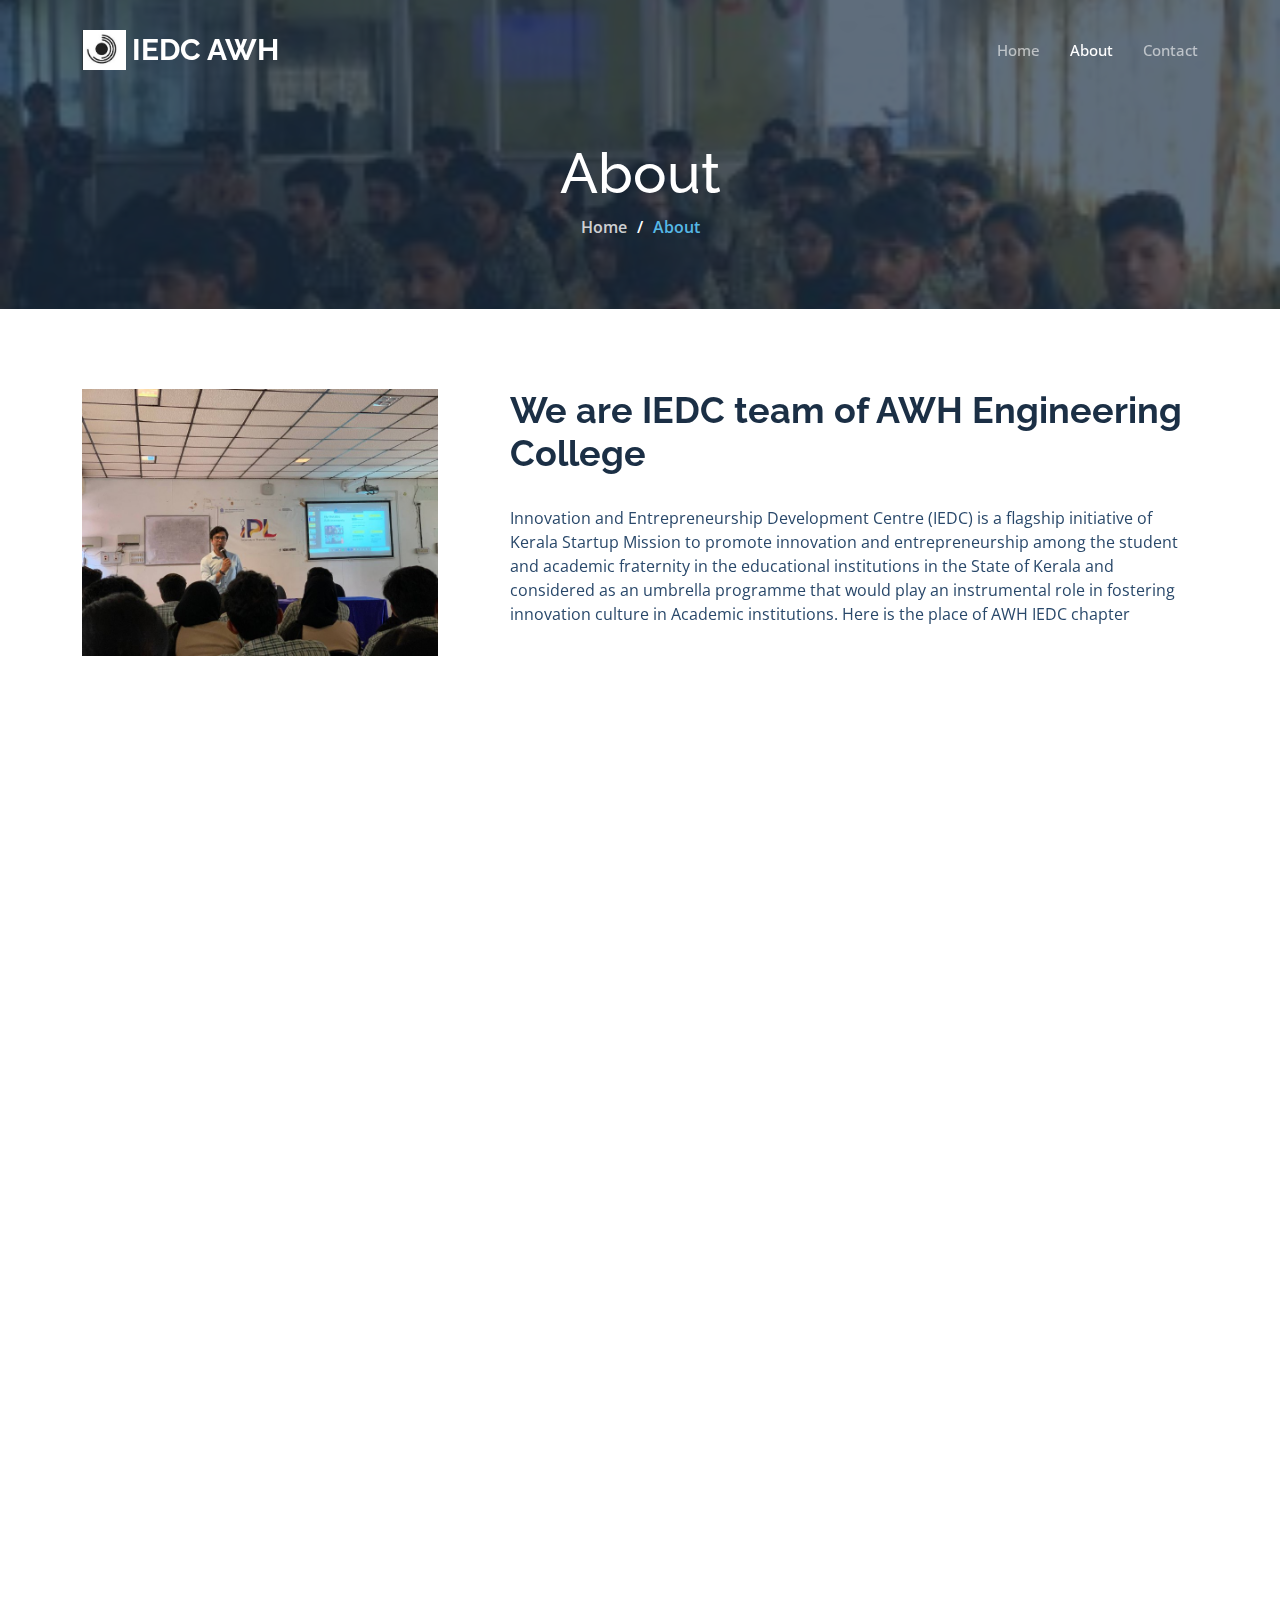
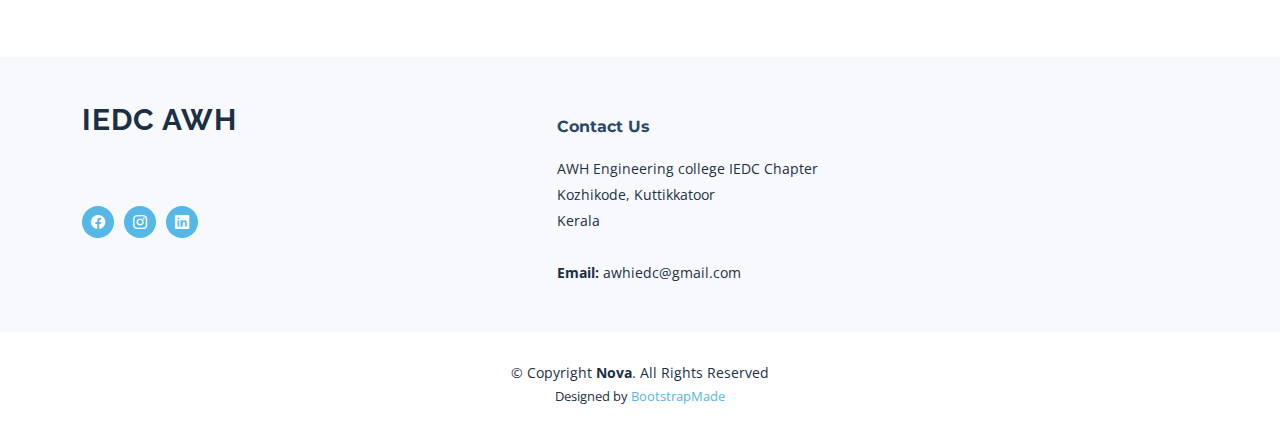
==== about.html @ 94418481 "Initial release" ====
<!DOCTYPE html>
<html lang="en">

<head>
  <meta charset="utf-8">
  <meta content="width=device-width, initial-scale=1.0" name="viewport">

  <title>iedcawh_capter</title>
  <meta content="" name="description">
  <meta content="" name="keywords">

  <!-- Favicons -->
  <link href="assets/img/iedc-awh-favicon.png" rel="icon">
  <link href="assets/img/iedc-awh-favicon.png" rel="apple-touch-icon">

  <!-- Google Fonts -->
  <link rel="preconnect" href="https://fonts.googleapis.com">
  <link rel="preconnect" href="https://fonts.gstatic.com" crossorigin>
  <link href="https://fonts.googleapis.com/css2?family=Open+Sans:ital,wght@0,300;0,400;0,500;0,600;0,700;1,300;1,400;1,600;1,700&family=Montserrat:ital,wght@0,300;0,400;0,500;0,600;0,700;1,300;1,400;1,500;1,600;1,700&family=Raleway:ital,wght@0,300;0,400;0,500;0,600;0,700;1,300;1,400;1,500;1,600;1,700&display=swap" rel="stylesheet">

  <!-- Vendor CSS Files -->
  <link href="assets/vendor/bootstrap/css/bootstrap.min.css" rel="stylesheet">
  <link href="assets/vendor/bootstrap-icons/bootstrap-icons.css" rel="stylesheet">
  <link href="assets/vendor/aos/aos.css" rel="stylesheet">
  <link href="assets/vendor/glightbox/css/glightbox.min.css" rel="stylesheet">
  <link href="assets/vendor/swiper/swiper-bundle.min.css" rel="stylesheet">
  <link href="assets/vendor/remixicon/remixicon.css" rel="stylesheet">

  <!-- Template Main CSS File -->
  <link href="assets/css/main.css" rel="stylesheet">

  <!-- =======================================================
  * Template Name: Nova - v1.2.1
  * Template URL: https://bootstrapmade.com/nova-bootstrap-business-template/
  * Author: BootstrapMade.com
  * License: https://bootstrapmade.com/license/
  ======================================================== -->
</head>

<body class="page-about">

  <!-- ======= Header ======= -->
  <header id="header" class="header d-flex align-items-center fixed-top">
    <div class="container-fluid container-xl d-flex align-items-center justify-content-between">

      <a href="index.html" class="logo d-flex align-items-center">
        <!-- Uncomment the line below if you also wish to use an image logo -->
        <img src="assets/img/iedc-awh-favicon.png" alt=""> 
        <h1 class="d-flex align-items-center">IEDC AWH</h1>
      </a>

      <i class="mobile-nav-toggle mobile-nav-show bi bi-list"></i>
      <i class="mobile-nav-toggle mobile-nav-hide d-none bi bi-x"></i>
      <nav id="navbar" class="navbar">
        <ul>
          <li><a href="index.html">Home</a></li>
          <li><a href="about.html" class="active">About</a></li>
          <li><a href="contact.html">Contact</a></li>
          <!--
          <li><a href="team.html">Team</a></li>
          <li><a href="services.html">Services</a></li>
          <li><a href="portfolio.html">Portfolio</a></li>
          <li><a href="blog.html">Blog</a></li>
          -->
          <!--
          <li class="dropdown"><a href="#"><span>Dropdown</span> <i class="bi bi-chevron-down dropdown-indicator"></i></a>
            <ul>
              <li><a href="#">Dropdown 1</a></li>
              <li class="dropdown"><a href="#"><span>Deep Dropdown</span> <i class="bi bi-chevron-down dropdown-indicator"></i></a>
                <ul>
                  <li><a href="#">Deep Dropdown 1</a></li>
                  <li><a href="#">Deep Dropdown 2</a></li>
                  <li><a href="#">Deep Dropdown 3</a></li>
                  <li><a href="#">Deep Dropdown 4</a></li>
                  <li><a href="#">Deep Dropdown 5</a></li>
                </ul>
              </li>
              <li><a href="#">Dropdown 2</a></li>
              <li><a href="#">Dropdown 3</a></li>
              <li><a href="#">Dropdown 4</a></li>
            </ul>
          </li>
        </ul>
        -->
      </nav>
      <!-- .navbar -->

    </div>
  </header><!-- End Header -->

  <main id="main">

    <!-- ======= Breadcrumbs ======= -->
    <div class="breadcrumbs d-flex align-items-center" style="background-image: url('assets/img/about_background.JPG');">
      <div class="container position-relative d-flex flex-column align-items-center">

        <h2>About</h2>
        <ol>
          <li><a href="index.html">Home</a></li>
          <li>About</li>
        </ol>

      </div>
    </div><!-- End Breadcrumbs -->

    <!-- ======= About Section ======= -->
    <section id="about" class="about">
      <div class="container" data-aos="fade-up">

        <div class="row gy-4" data-aos="fade-up">
          <div class="col-lg-4">
            <img src="assets/img/about_main.jpeg" class="img-fluid" alt="">
          </div>
          <div class="col-lg-8">
            <div class="content ps-lg-5">
              <h3>We are IEDC team of AWH Engineering College</h3>
              <p>
                Innovation and Entrepreneurship Development Centre (IEDC) is a 
                flagship initiative of Kerala Startup Mission to promote innovation 
                and entrepreneurship among the student and academic fraternity in 
                the educational institutions in the State of Kerala and considered as an
                 umbrella programme that would play an instrumental role in
                fostering innovation culture in Academic institutions.
                Here is the place of AWH IEDC chapter
              </p>
              <!--
              <ul>
                <li><i class="bi bi-check-circle-fill"></i> Ullamco laboris nisi ut aliquip ex ea commodo consequat.</li>
                <li><i class="bi bi-check-circle-fill"></i> Duis aute irure dolor in reprehenderit in voluptate velit.</li>
                <li><i class="bi bi-check-circle-fill"></i> Ullamco laboris nisi ut aliquip ex ea commodo consequat.</li>
              </ul>
              -->
            </div>
          </div>
        </div>

      </div>
    </section><!-- End About Section -->

    <!-- 
    ======= Why Choose Us Section =======
    <section id="why-us" class="why-us">
      <div class="container" data-aos="fade-up">

        <div class="section-header">
          <h2>Why Choose Us</h2>

        </div>

        <div class="row g-0" data-aos="fade-up" data-aos-delay="200">

          <div class="col-xl-5 img-bg" style="background-image: url('assets/img/why-us-bg.jpg')"></div>
          <div class="col-xl-7 slides  position-relative">

            <div class="slides-1 swiper">
              <div class="swiper-wrapper">

                <div class="swiper-slide">
                  <div class="item">
                    <h3 class="mb-3">Let's grow your business together</h3>
                    <h4 class="mb-3">Optio reiciendis accusantium iusto architecto at quia minima maiores quidem, dolorum.</h4>
                    <p>Lorem ipsum dolor sit amet consectetur adipisicing elit. Repellendus, ipsam perferendis asperiores explicabo vel tempore velit totam, natus nesciunt accusantium dicta quod quibusdam ipsum maiores nobis non, eum. Ullam reiciendis dignissimos laborum aut, magni voluptatem velit doloribus quas sapiente optio.</p>
                  </div>
                </div>
                End slide item

                <div class="swiper-slide">
                  <div class="item">
                    <h3 class="mb-3">Unde perspiciatis ut repellat dolorem</h3>
                    <h4 class="mb-3">Amet cumque nam sed voluptas doloribus iusto. Dolorem eos aliquam quis.</h4>
                    <p>Dolorem quia fuga consectetur voluptatem. Earum consequatur nulla maxime necessitatibus cum accusamus. Voluptatem dolorem ut numquam dolorum delectus autem veritatis facilis. Et ea ut repellat ea. Facere est dolores fugiat dolor.</p>
                  </div>
                </div>
                End slide item

                <div class="swiper-slide">
                  <div class="item">
                    <h3 class="mb-3">Aliquid non alias minus</h3>
                    <h4 class="mb-3">Necessitatibus voluptatibus explicabo dolores a vitae voluptatum.</h4>
                    <p>Neque voluptates aut. Soluta aut perspiciatis porro deserunt. Voluptate ut itaque velit. Aut consectetur voluptatem aspernatur sequi sit laborum. Voluptas enim dolorum fugiat aut.</p>
                  </div>
                </div>
                End slide item

                <div class="swiper-slide">
                  <div class="item">
                    <h3 class="mb-3">Necessitatibus suscipit non voluptatem quibusdam</h3>
                    <h4 class="mb-3">Tempora quos est ut quia adipisci ut voluptas. Deleniti laborum soluta nihil est. Eum similique neque autem ut.</h4>
                    <p>Ut rerum et autem vel. Et rerum molestiae aut sit vel incidunt sit at voluptatem. Saepe dolorem et sed voluptate impedit. Ad et qui sint at qui animi animi rerum.</p>
                  </div>
                </div><
                End slide item

              </div>
              <div class="swiper-pagination"></div>
            </div>
            <div class="swiper-button-prev"></div>
            <div class="swiper-button-next"></div>
          </div>

        </div>

      </div>
    </section>
    End Why Choose Us Section
    -->

    <!-- ======= Call To Action Section ======= 
    <section id="call-to-action" class="call-to-action">
      <div class="container" data-aos="fade-up">
        <div class="row justify-content-center">
          <div class="col-lg-6 text-center">
            <h3>Ut fugiat aliquam aut non</h3>
            <p>Duis aute irure dolor in reprehenderit in voluptate velit esse cillum dolore eu fugiat nulla pariatur. Excepteur sint occaecat cupidatat non proident.</p>
            <a class="cta-btn" href="#">Call To Action</a>
          </div>
        </div>

      </div>
    </section>
    End Call To Action Section -->

    <!-- ======= Team Section ======= -->
    <section id="team" class="team">
      <div class="container" data-aos="fade-up">

        <div class="section-header">
          <h2>Our Team</h2>

        </div>

        <div class="row gy-4">

          <div class="col-lg-3 col-md-6" data-aos="fade-up" data-aos-delay="100">
            <div class="team-member">
              <div class="member-img">
                <img src="assets/img/team/CEO.jpg" class="img-fluid" alt="">
                <div class="social">
                  <a href=""><i class="bi bi-twitter"></i></a>
                  <a href=""><i class="bi bi-facebook"></i></a>
                  <a target="_blank" href="https://instagram.com/_abhijith_babu_?igshid=YmMyMTA2M2Y="><i class="bi bi-instagram"></i></a>
                  <a target="_blank" href="https://www.linkedin.com/in/abhijith-babu-p-670a2b201"><i class="bi bi-linkedin"></i></a>
                </div>
              </div>
              <div class="member-info">
                <h4>Abhijith Babu</h4>
                <span>CEO</span>
              </div>
            </div>
          </div><!-- End Team Member -->

          <div class="col-lg-3 col-md-6" data-aos="fade-up" data-aos-delay="200">
            <div class="team-member">
              <div class="member-img">
                <img height="10%" src="assets/img/team/CTO.jpg" class="img-fluid" alt="">
                <div class="social">
                  <a target="_blank" href="https://twitter.com/Gautham90904358"><i class="bi bi-twitter"></i></a>
                  <a target="_blank" href="https://www.facebook.com/gauthamkrishna1312"><i class="bi bi-facebook"></i></a>
                  <a target="_blank" href="https://www.instagram.com/c_tech_guy"><i class="bi bi-instagram"></i></a>
                  <a target="_blank" href="https://www.linkedin.com/in/gautham-krishna-p-2bb4781b3/"><i class="bi bi-linkedin"></i></a>
                </div>
              </div>
              <div class="member-info">
                <h4>Gautham Krishna P</h4>
                <span>CTO</span>
              </div>
            </div>
          </div><!-- End Team Member -->

          <div class="col-lg-3 col-md-6" data-aos="fade-up" data-aos-delay="300">
            <div class="team-member">
              <div class="member-img">
                <img src="assets/img/team/Avatar.jpeg" class="img-fluid" alt="">
                <div class="social">
                  <a href=""><i class="bi bi-twitter"></i></a>
                  <a href=""><i class="bi bi-facebook"></i></a>
                  <a href=""><i class="bi bi-instagram"></i></a>
                  <a href=""><i class="bi bi-linkedin"></i></a>
                </div>
              </div>
              <div class="member-info">
                <h4>Musafir Khan</h4>
                <span>CMO</span>
              </div>
            </div>
          </div><!-- End Team Member -->

          <div class="col-lg-3 col-md-6" data-aos="fade-up" data-aos-delay="400">
            <div class="team-member">
              <div class="member-img">
                <img src="assets/img/team/CCO.jpg" class="img-fluid" alt="">
                <div class="social">
                  <a target="_blank" href="https://twitter.com/Shaheem_pv"><i class="bi bi-twitter"></i></a>
                  <a target="_blank" href="https://www.facebook.com/shaheem.pv"><i class="bi bi-facebook"></i></a>
                  <a target="_blank" href="https://instagram.com/shaheem_pv"><i class="bi bi-instagram"></i></a>
                  <a target="_blank" href="https://www.linkedin.com/in/hamzashaheempv"><i class="bi bi-linkedin"></i></a>
                </div>
              </div>
              <div class="member-info">
                <h4>Hamza Shaheem PV</h4>
                <span>CCO</span>
              </div>
            </div>
          </div><!-- End Team Member -->

          <div class="col-lg-3 col-md-6" data-aos="fade-up" data-aos-delay="400">
            <div class="team-member">
              <div class="member-img">
                <img src="assets/img/team/Avatar.jpeg" class="img-fluid" alt="">
                <div class="social">
                  <a href=""><i class="bi bi-twitter"></i></a>
                  <a href=""><i class="bi bi-facebook"></i></a>
                  <a href=""><i class="bi bi-instagram"></i></a>
                  <a href=""><i class="bi bi-linkedin"></i></a>
                </div>
              </div>
              <div class="member-info">
                <h4>Ananthu</h4>
                <span>COO</span>
              </div>
            </div>
          </div><!-- End Team Member -->

          <div class="col-lg-3 col-md-6" data-aos="fade-up" data-aos-delay="400">
            <div class="team-member">
              <div class="member-img">
                <img src="assets/img/team/Avatar.jpeg" class="img-fluid" alt="">
                <div class="social">
                  <a href=""><i class="bi bi-twitter"></i></a>
                  <a href=""><i class="bi bi-facebook"></i></a>
                  <a href=""><i class="bi bi-instagram"></i></a>
                  <a href=""><i class="bi bi-linkedin"></i></a>
                </div>
              </div>
              <div class="member-info">
                <h4>Albert</h4>
                <span>CFO</span>
              </div>
            </div>
          </div><!-- End Team Member -->

        </div>

      </div>
    </section><!-- End Team Section -->

  </main><!-- End #main -->

  <!-- ======= Footer ======= -->
  <footer id="footer" class="footer">

    <div class="footer-content">
      <div class="container">
        <div class="row gy-4">
          <div class="col-lg-5 col-md-12 footer-info">
            <a href="index.html" class="logo d-flex align-items-center">
              <span>IEDC AWH</span>
            </a>
            <p><br><br></p>
            <div class="social-links d-flex  mt-3">
              <a target="_blank" href="https://www.facebook.com/profile.php?id=100087492787053" class="facebook"><i class="bi bi-facebook"></i></a>
              <a target="_blank" href="https://www.instagram.com/iedc_awh/" class="instagram"><i class="bi bi-instagram"></i></a>
              <a target="_blank" href="https://www.linkedin.com/in/iedcawh/" class="linkedin"><i class="bi bi-linkedin"></i></a>
            </div>
          </div>

          <!--
          <div class="col-lg-2 col-6 footer-links">
            <h4>Useful Links</h4>
            <ul>
              <li><i class="bi bi-dash"></i> <a href="#">Home</a></li>
              <li><i class="bi bi-dash"></i> <a href="#">About us</a></li>
              <li><i class="bi bi-dash"></i> <a href="#">Services</a></li>
              <li><i class="bi bi-dash"></i> <a href="#">Terms of service</a></li>
              <li><i class="bi bi-dash"></i> <a href="#">Privacy policy</a></li>
            </ul>
          </div>

          <div class="col-lg-2 col-6 footer-links">
            <h4>Our Services</h4>
            <ul>
              <li><i class="bi bi-dash"></i> <a href="#">Web Design</a></li>
              <li><i class="bi bi-dash"></i> <a href="#">Web Development</a></li>
              <li><i class="bi bi-dash"></i> <a href="#">Product Management</a></li>
              <li><i class="bi bi-dash"></i> <a href="#">Marketing</a></li>
              <li><i class="bi bi-dash"></i> <a href="#">Graphic Design</a></li>
            </ul>
          </div>
          -->

          <div class="col-lg-3 col-md-12 footer-contact text-center text-md-start">
            <h4>Contact Us</h4>
            <p>
              AWH Engineering college IEDC Chapter<br>
              Kozhikode, Kuttikkatoor<br>
              Kerala <br><br>
              <strong>Email:</strong> awhiedc@gmail.com<br>
            </p>

          </div>
          

        </div>
      </div>
    </div>

    <div class="footer-legal">
      <div class="container">
        <div class="copyright">
          &copy; Copyright <strong><span>Nova</span></strong>. All Rights Reserved
        </div>
        <div class="credits">
          <!-- All the links in the footer should remain intact. -->
          <!-- You can delete the links only if you purchased the pro version. -->
          <!-- Licensing information: https://bootstrapmade.com/license/ -->
          <!-- Purchase the pro version with working PHP/AJAX contact form: https://bootstrapmade.com/nova-bootstrap-business-template/ -->
          Designed by <a href="https://bootstrapmade.com/">BootstrapMade</a>
        </div>
      </div>
    </div>
  </footer>
  <!-- End Footer -->

  <a href="#" class="scroll-top d-flex align-items-center justify-content-center"><i class="bi bi-arrow-up-short"></i></a>

  <div id="preloader"></div>

  <!-- Vendor JS Files -->
  <script src="assets/vendor/bootstrap/js/bootstrap.bundle.min.js"></script>
  <script src="assets/vendor/aos/aos.js"></script>
  <script src="assets/vendor/glightbox/js/glightbox.min.js"></script>
  <script src="assets/vendor/swiper/swiper-bundle.min.js"></script>
  <script src="assets/vendor/isotope-layout/isotope.pkgd.min.js"></script>
  <script src="assets/vendor/php-email-form/validate.js"></script>

  <!-- Template Main JS File -->
  <script src="assets/js/main.js"></script>

</body>

</html>
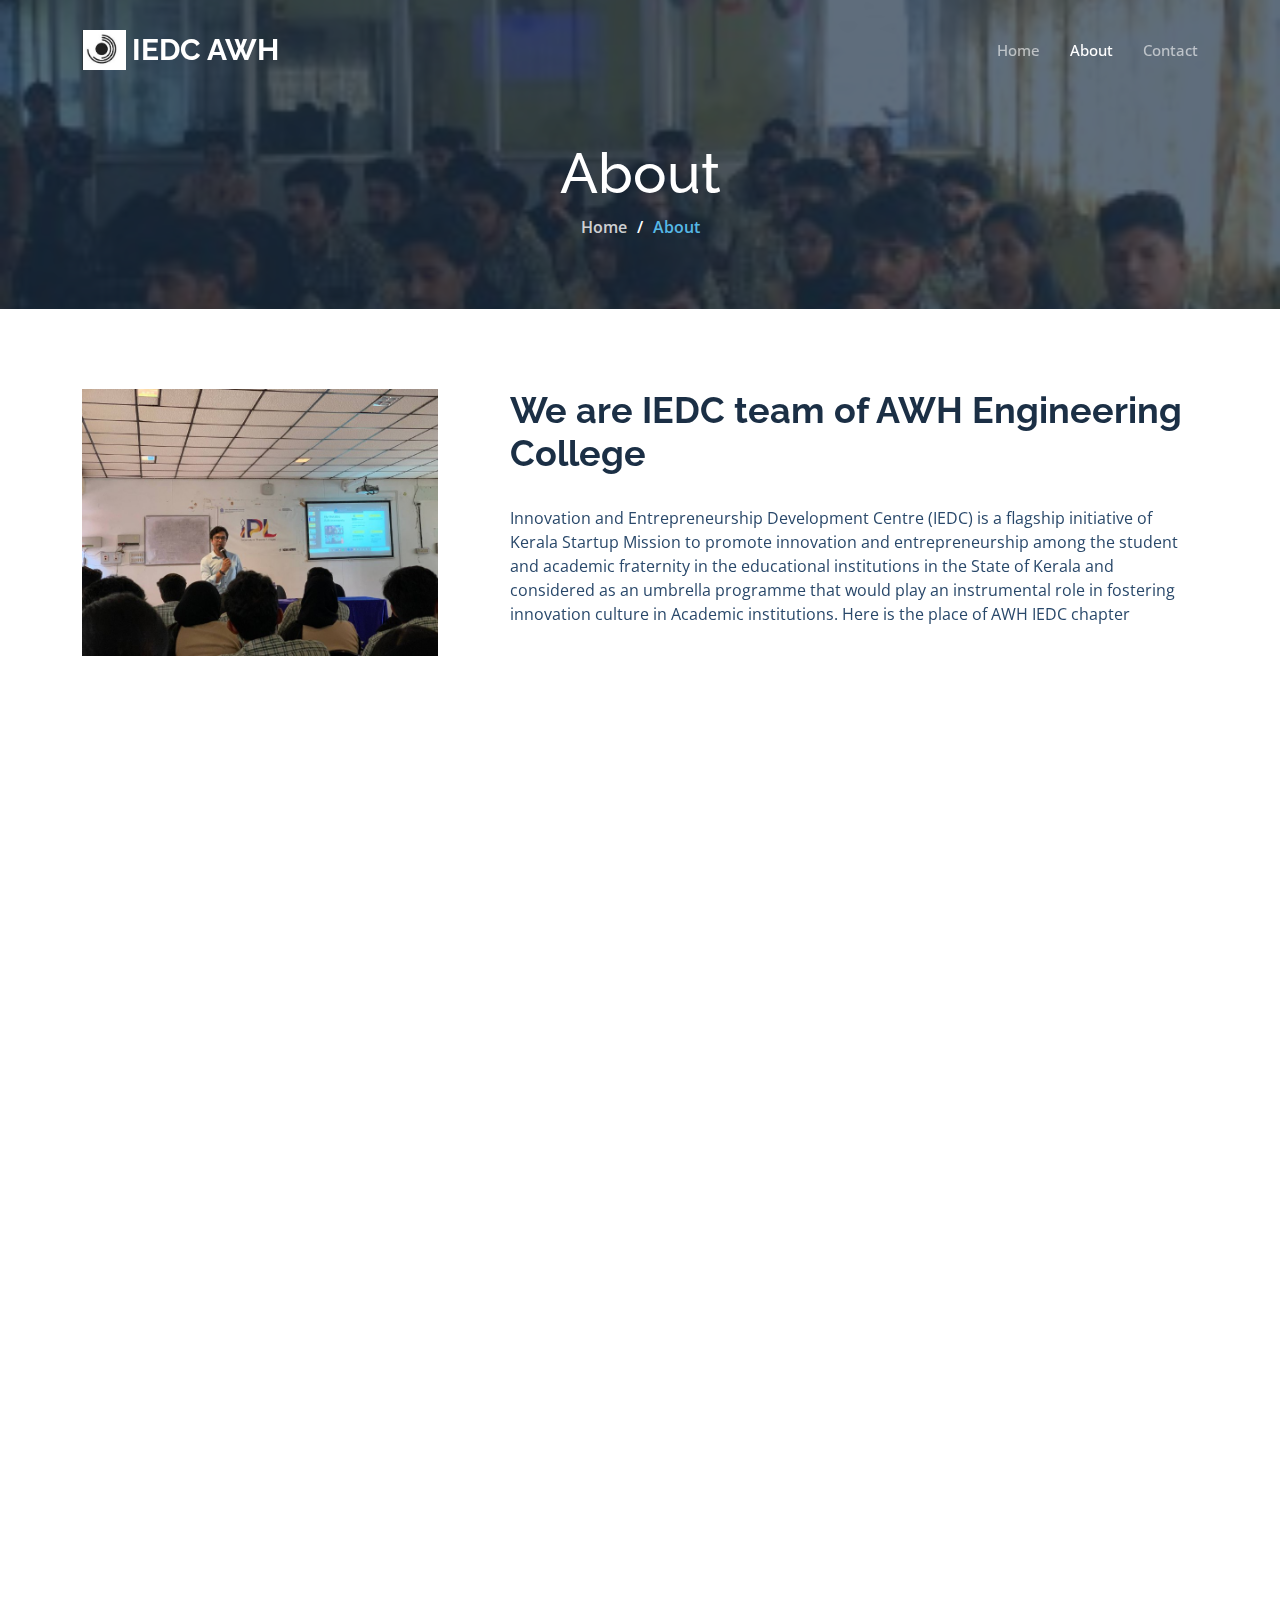
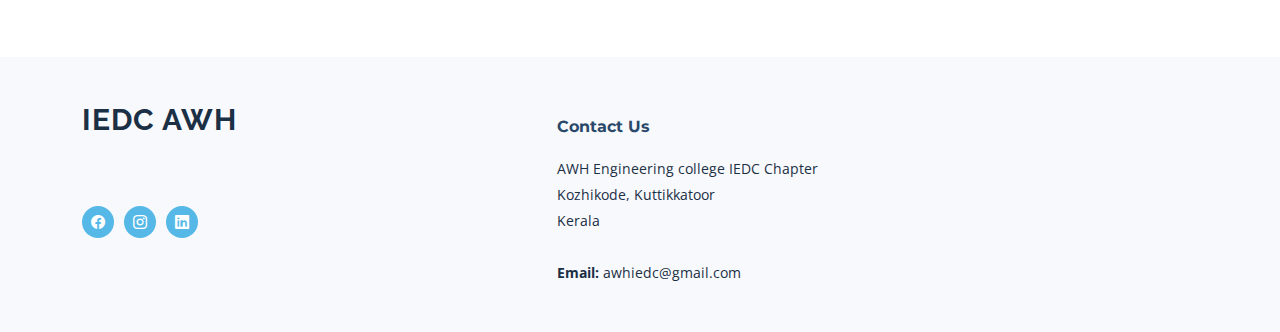
==== commit 5201288a: "Footer credit removed" ====
--- a/about.html
+++ b/about.html
@@ -404,20 +404,23 @@
       </div>
     </div>
 
-    <div class="footer-legal">
-      <div class="container">
-        <div class="copyright">
-          &copy; Copyright <strong><span>Nova</span></strong>. All Rights Reserved
-        </div>
-        <div class="credits">
-          <!-- All the links in the footer should remain intact. -->
-          <!-- You can delete the links only if you purchased the pro version. -->
-          <!-- Licensing information: https://bootstrapmade.com/license/ -->
-          <!-- Purchase the pro version with working PHP/AJAX contact form: https://bootstrapmade.com/nova-bootstrap-business-template/ -->
-          Designed by <a href="https://bootstrapmade.com/">BootstrapMade</a>
-        </div>
+  </div>
+  <!--
+  <div class="footer-legal">
+    <div class="container">
+      <div class="copyright">
+        &copy; Copyright <strong><span>Nova</span></strong>. All Rights Reserved
+      </div>
+      <div class="credits">
+        All the links in the footer should remain intact.
+        You can delete the links only if you purchased the pro version. 
+        Licensing information: https://bootstrapmade.com/license/ 
+        Purchase the pro version with working PHP/AJAX contact form: https://bootstrapmade.com/nova-bootstrap-business-template/
+        Designed by <a href="https://bootstrapmade.com/">BootstrapMade</a>
       </div>
     </div>
+  </div>
+  -->
   </footer>
   <!-- End Footer -->
 
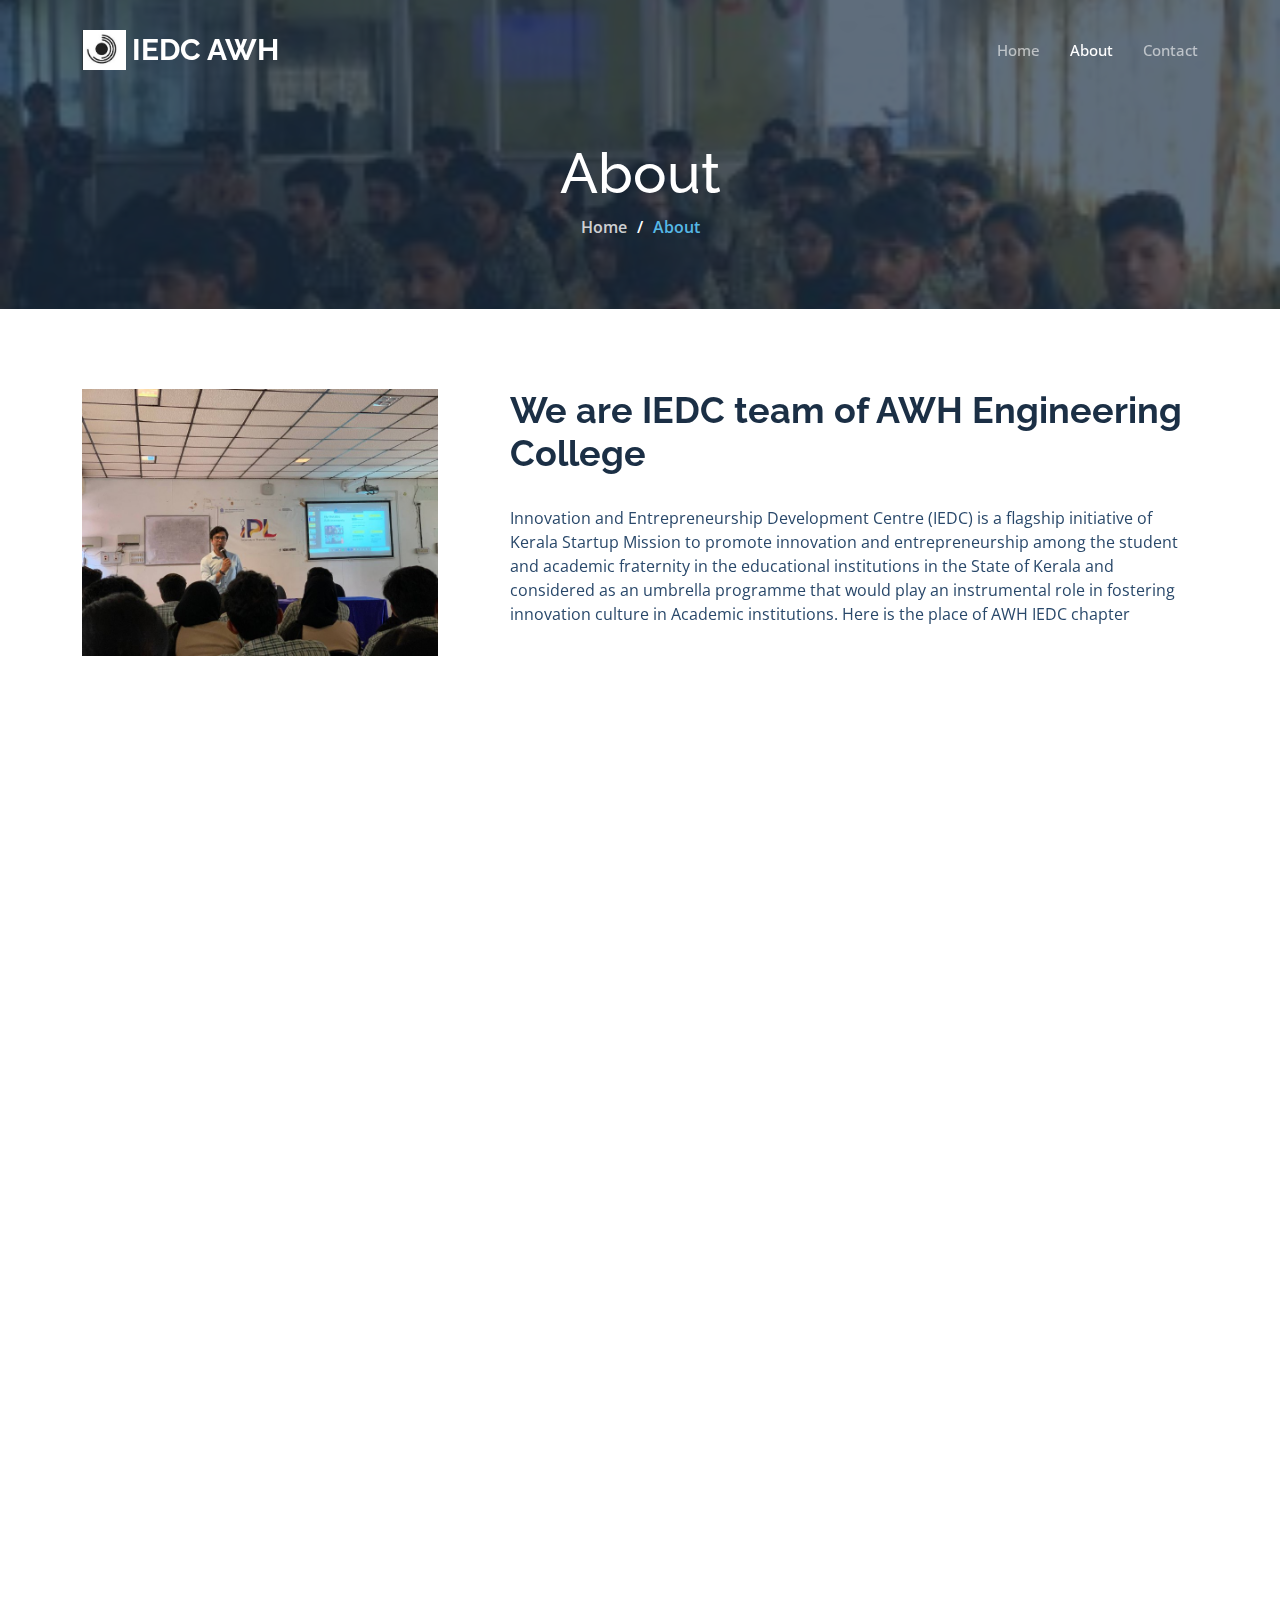
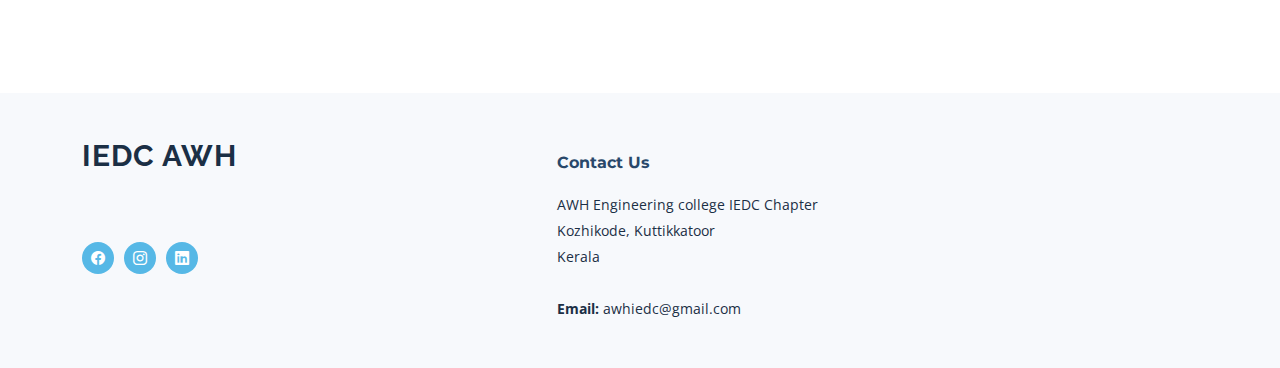
==== commit e7ff08d0: "Team details updated" ====
--- a/about.html
+++ b/about.html
@@ -234,6 +234,42 @@
           <div class="col-lg-3 col-md-6" data-aos="fade-up" data-aos-delay="100">
             <div class="team-member">
               <div class="member-img">
+                <img src="assets/img/team/nodal_officer.jpeg" class="img-fluid" alt="">
+                <div class="social">
+                  <a href=""><i class="bi bi-twitter"></i></a>
+                  <a href=""><i class="bi bi-facebook"></i></a>
+                  <a href=""><i class="bi bi-instagram"></i></a>
+                  <a href=""><i class="bi bi-linkedin"></i></a>
+                </div>
+              </div>
+              <div class="member-info">
+                <h4>Punitha V</h4>
+                <span>Nodal Officer</span>
+              </div>
+            </div>
+          </div><!-- End Team Member -->
+
+          <div class="col-lg-3 col-md-6" data-aos="fade-up" data-aos-delay="100">
+            <div class="team-member">
+              <div class="member-img">
+                <img src="assets/img/team/nodal_officer_asst.jpeg" class="img-fluid" alt="">
+                <div class="social">
+                  <a href=""><i class="bi bi-twitter"></i></a>
+                  <a href=""><i class="bi bi-facebook"></i></a>
+                  <a href=""><i class="bi bi-instagram"></i></a>
+                  <a href=""><i class="bi bi-linkedin"></i></a>
+                </div>
+              </div>
+              <div class="member-info">
+                <h4>Murali Krishnan K</h4>
+                <span>Assistant Nodal Officer</span>
+              </div>
+            </div>
+          </div><!-- End Team Member -->
+
+          <div class="col-lg-3 col-md-6" data-aos="fade-up" data-aos-delay="100">
+            <div class="team-member">
+              <div class="member-img">
                 <img src="assets/img/team/CEO.jpg" class="img-fluid" alt="">
                 <div class="social">
                   <a href=""><i class="bi bi-twitter"></i></a>
@@ -274,7 +310,7 @@
                 <div class="social">
                   <a href=""><i class="bi bi-twitter"></i></a>
                   <a href=""><i class="bi bi-facebook"></i></a>
-                  <a href=""><i class="bi bi-instagram"></i></a>
+                  <a target="_blank" href="https://www.instagram.com/musafir__khan"><i class="bi bi-instagram"></i></a>
                   <a href=""><i class="bi bi-linkedin"></i></a>
                 </div>
               </div>
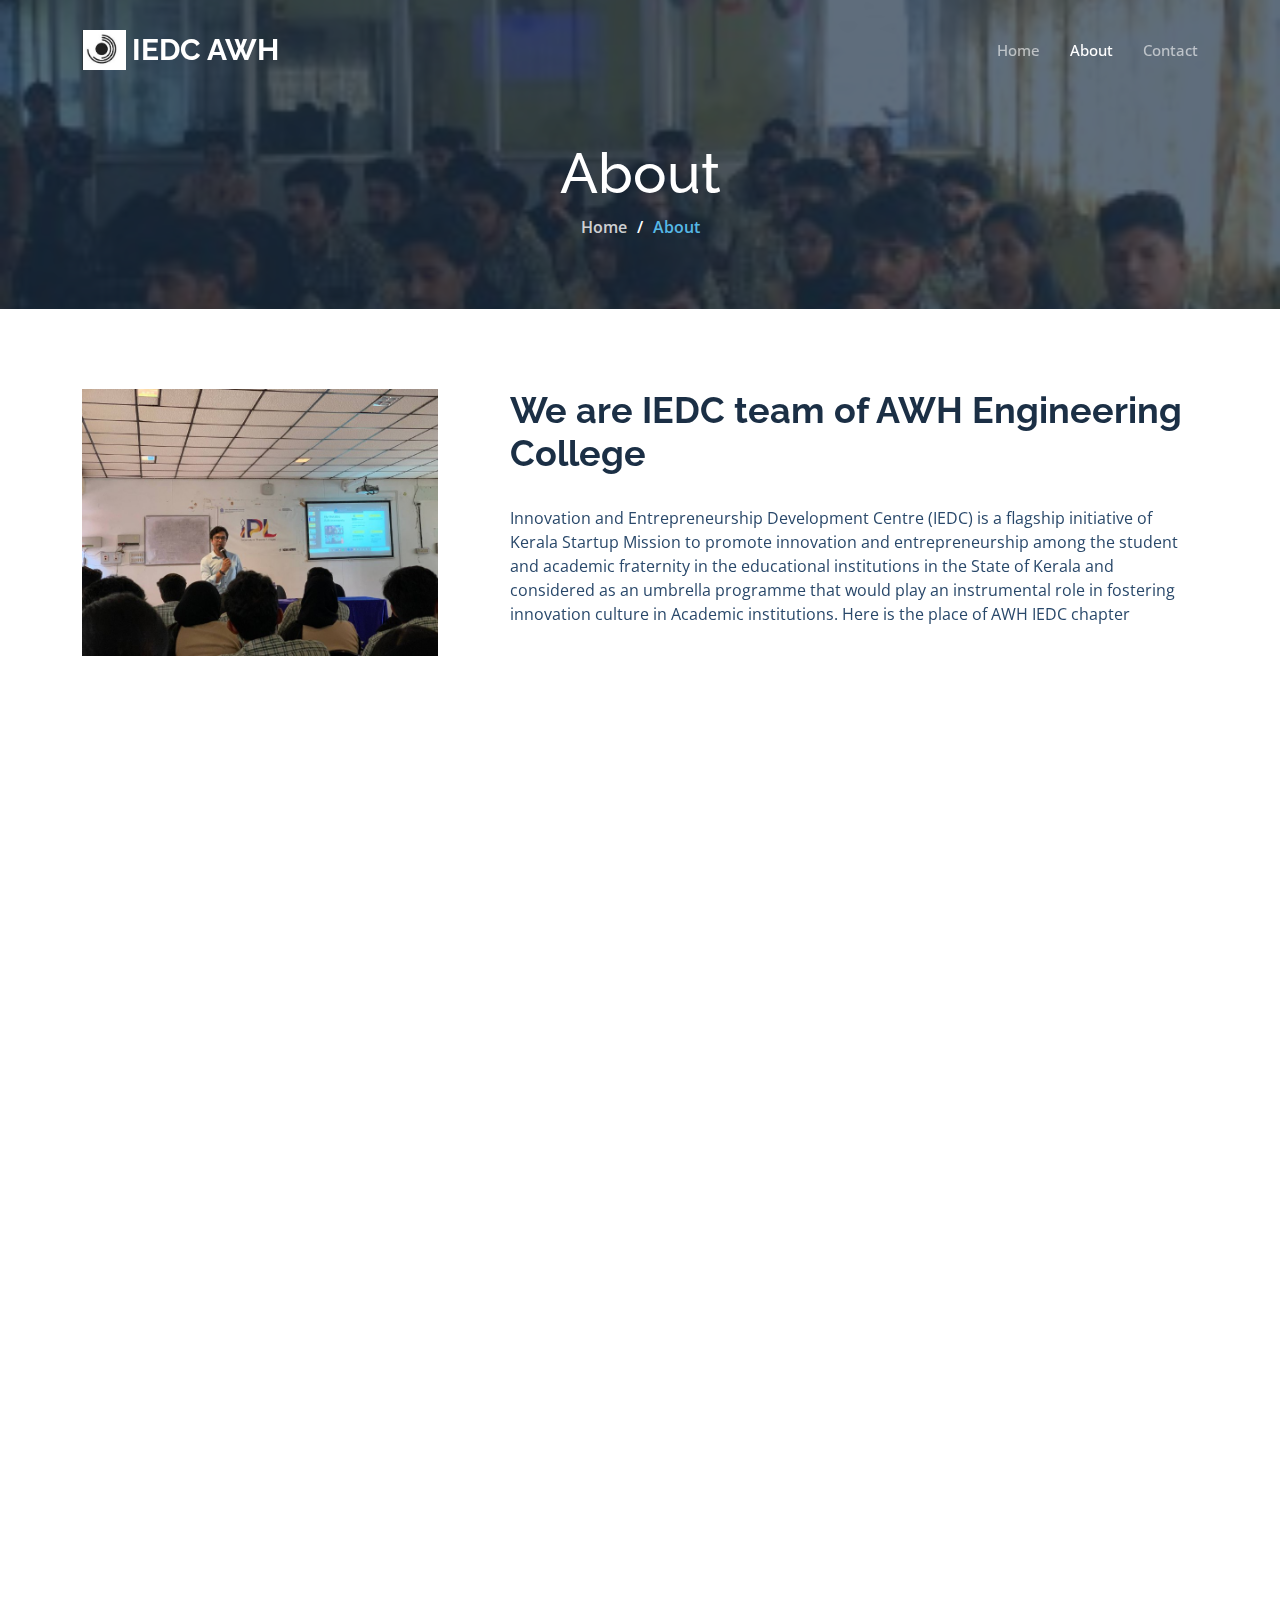
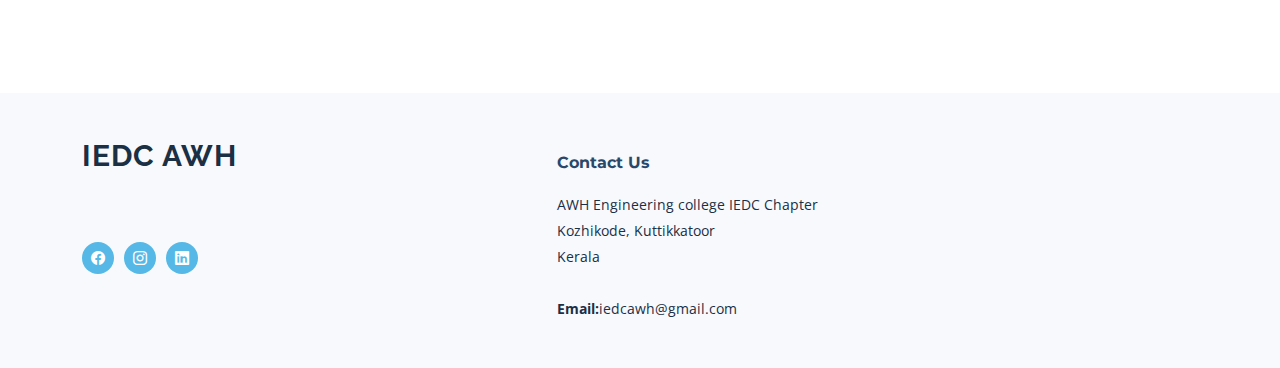
==== commit ec9ec6bc: "footer email currected" ====
--- a/about.html
+++ b/about.html
@@ -342,6 +342,24 @@
           <div class="col-lg-3 col-md-6" data-aos="fade-up" data-aos-delay="400">
             <div class="team-member">
               <div class="member-img">
+                <img src="assets/img/team/CFO.jpeg" class="img-fluid" alt="">
+                <div class="social">
+                  <a target="_blank" href="https://twitter.com/albertjoejusti1"><i class="bi bi-twitter"></i></a>
+                  <a target="_blank" href="https://m.facebook.com/100006761887503/"><i class="bi bi-facebook"></i></a>
+                  <a target="_blank" href="https://www.instagram.com/albertjoejustine/"><i class="bi bi-instagram"></i></a>
+                  <a target="_blank" href="https://www.linkedin.com/in/albert-joe-justine-aa511a214"><i class="bi bi-linkedin"></i></a>
+                </div>
+              </div>
+              <div class="member-info">
+                <h4>Albert</h4>
+                <span>CFO</span>
+              </div>
+            </div>
+          </div><!-- End Team Member -->
+
+          <div class="col-lg-3 col-md-6" data-aos="fade-up" data-aos-delay="400">
+            <div class="team-member">
+              <div class="member-img">
                 <img src="assets/img/team/Avatar.jpeg" class="img-fluid" alt="">
                 <div class="social">
                   <a href=""><i class="bi bi-twitter"></i></a>
@@ -353,24 +371,6 @@
               <div class="member-info">
                 <h4>Ananthu</h4>
                 <span>COO</span>
-              </div>
-            </div>
-          </div><!-- End Team Member -->
-
-          <div class="col-lg-3 col-md-6" data-aos="fade-up" data-aos-delay="400">
-            <div class="team-member">
-              <div class="member-img">
-                <img src="assets/img/team/Avatar.jpeg" class="img-fluid" alt="">
-                <div class="social">
-                  <a href=""><i class="bi bi-twitter"></i></a>
-                  <a href=""><i class="bi bi-facebook"></i></a>
-                  <a href=""><i class="bi bi-instagram"></i></a>
-                  <a href=""><i class="bi bi-linkedin"></i></a>
-                </div>
-              </div>
-              <div class="member-info">
-                <h4>Albert</h4>
-                <span>CFO</span>
               </div>
             </div>
           </div><!-- End Team Member -->
@@ -430,7 +430,7 @@
               AWH Engineering college IEDC Chapter<br>
               Kozhikode, Kuttikkatoor<br>
               Kerala <br><br>
-              <strong>Email:</strong> awhiedc@gmail.com<br>
+              <strong>Email:</strong>iedcawh@gmail.com<br>
             </p>
 
           </div>
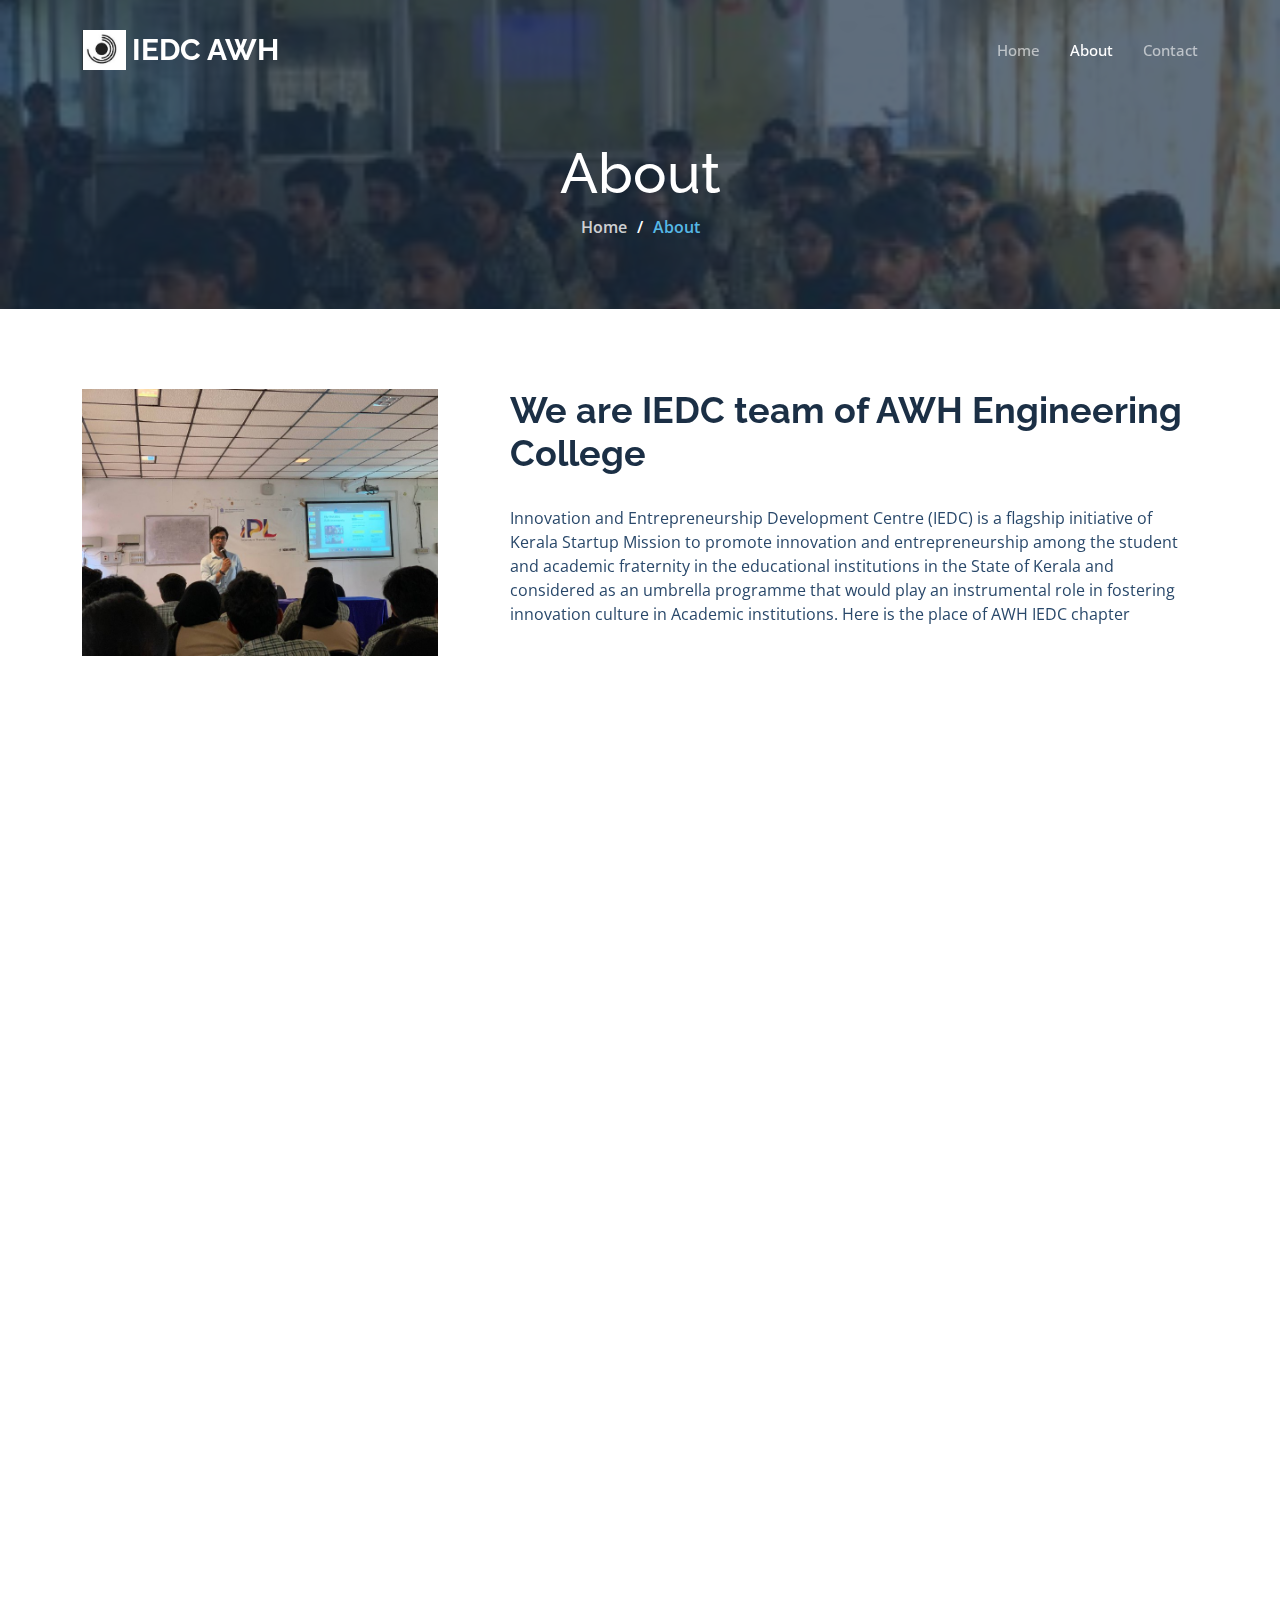
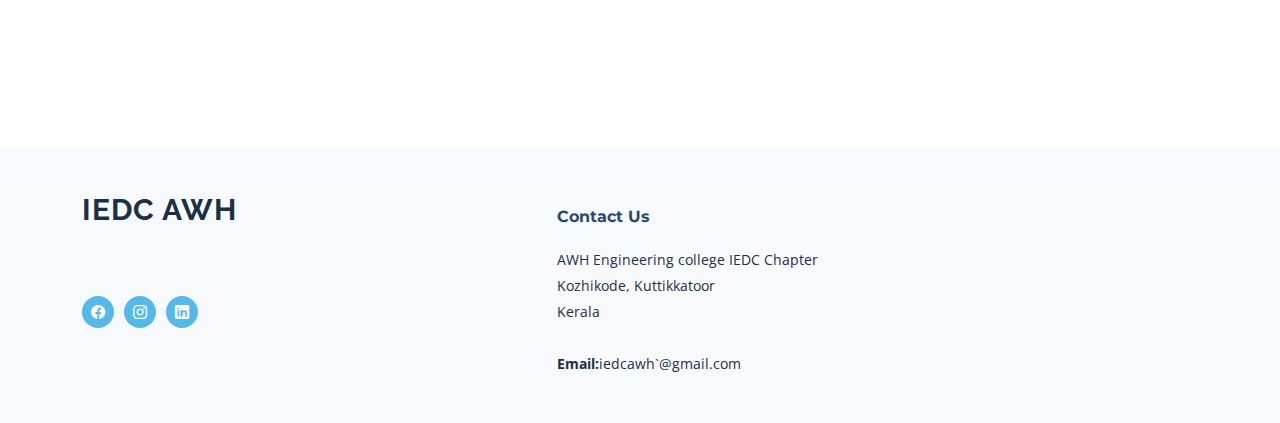
==== commit ae5b100b: "Team detailes updated" ====
--- a/about.html
+++ b/about.html
@@ -243,7 +243,7 @@
                 </div>
               </div>
               <div class="member-info">
-                <h4>Punitha V</h4>
+                <h4>Mrs.Punitha V</h4><h6>Asst.Professor</h6>
                 <span>Nodal Officer</span>
               </div>
             </div>
@@ -261,7 +261,7 @@
                 </div>
               </div>
               <div class="member-info">
-                <h4>Murali Krishnan K</h4>
+                <h4>Mr.Muralikrishnan K</h4><h6>Asst.Professor</h6>
                 <span>Assistant Nodal Officer</span>
               </div>
             </div>
@@ -279,7 +279,7 @@
                 </div>
               </div>
               <div class="member-info">
-                <h4>Abhijith Babu</h4>
+                <h4>Abhijith Babu</h4><h6>S5 ME</h6>
                 <span>CEO</span>
               </div>
             </div>
@@ -297,7 +297,7 @@
                 </div>
               </div>
               <div class="member-info">
-                <h4>Gautham Krishna P</h4>
+                <h4>Gautham Krishna P</h4><h6>S5 ECE</h6>
                 <span>CTO</span>
               </div>
             </div>
@@ -315,7 +315,7 @@
                 </div>
               </div>
               <div class="member-info">
-                <h4>Musafir Khan</h4>
+                <h4>Musafir Khan</h4><h6>S5 ECE</h6>
                 <span>CMO</span>
               </div>
             </div>
@@ -333,7 +333,7 @@
                 </div>
               </div>
               <div class="member-info">
-                <h4>Hamza Shaheem PV</h4>
+                <h4>Hamza Shaheem PV</h4><h6>S5 CSE</h6>
                 <span>CCO</span>
               </div>
             </div>
@@ -351,7 +351,7 @@
                 </div>
               </div>
               <div class="member-info">
-                <h4>Albert</h4>
+                <h4>Albert</h4><h6>S7 EEE</h6>
                 <span>CFO</span>
               </div>
             </div>
@@ -360,16 +360,16 @@
           <div class="col-lg-3 col-md-6" data-aos="fade-up" data-aos-delay="400">
             <div class="team-member">
               <div class="member-img">
-                <img src="assets/img/team/Avatar.jpeg" class="img-fluid" alt="">
+                <img src="assets/img/team/COO.jpeg" class="img-fluid" alt="">
                 <div class="social">
                   <a href=""><i class="bi bi-twitter"></i></a>
-                  <a href=""><i class="bi bi-facebook"></i></a>
-                  <a href=""><i class="bi bi-instagram"></i></a>
-                  <a href=""><i class="bi bi-linkedin"></i></a>
-                </div>
-              </div>
-              <div class="member-info">
-                <h4>Ananthu</h4>
+                  <a target="_blank" href="https://www.facebook.com/afeef.muhammed.92?mibextid=ZbWKwL"><i class="bi bi-facebook"></i></a>
+                  <a target="_blank" href="https://www.instagram.com/__afeef__mhd/"><i class="bi bi-instagram"></i></a>
+                  <a target="_blank" href="https://www.linkedin.com/in/afeef-muhammed-k-t-177812243/"><i class="bi bi-linkedin"></i></a>
+                </div>
+              </div>
+              <div class="member-info">
+                <h4>Afeef Muhammed KT</h4><h6>S5 CE</h6>
                 <span>COO</span>
               </div>
             </div>
@@ -430,7 +430,7 @@
               AWH Engineering college IEDC Chapter<br>
               Kozhikode, Kuttikkatoor<br>
               Kerala <br><br>
-              <strong>Email:</strong>iedcawh@gmail.com<br>
+              <strong>Email:</strong>iedcawh`@gmail.com<br>
             </p>
 
           </div>
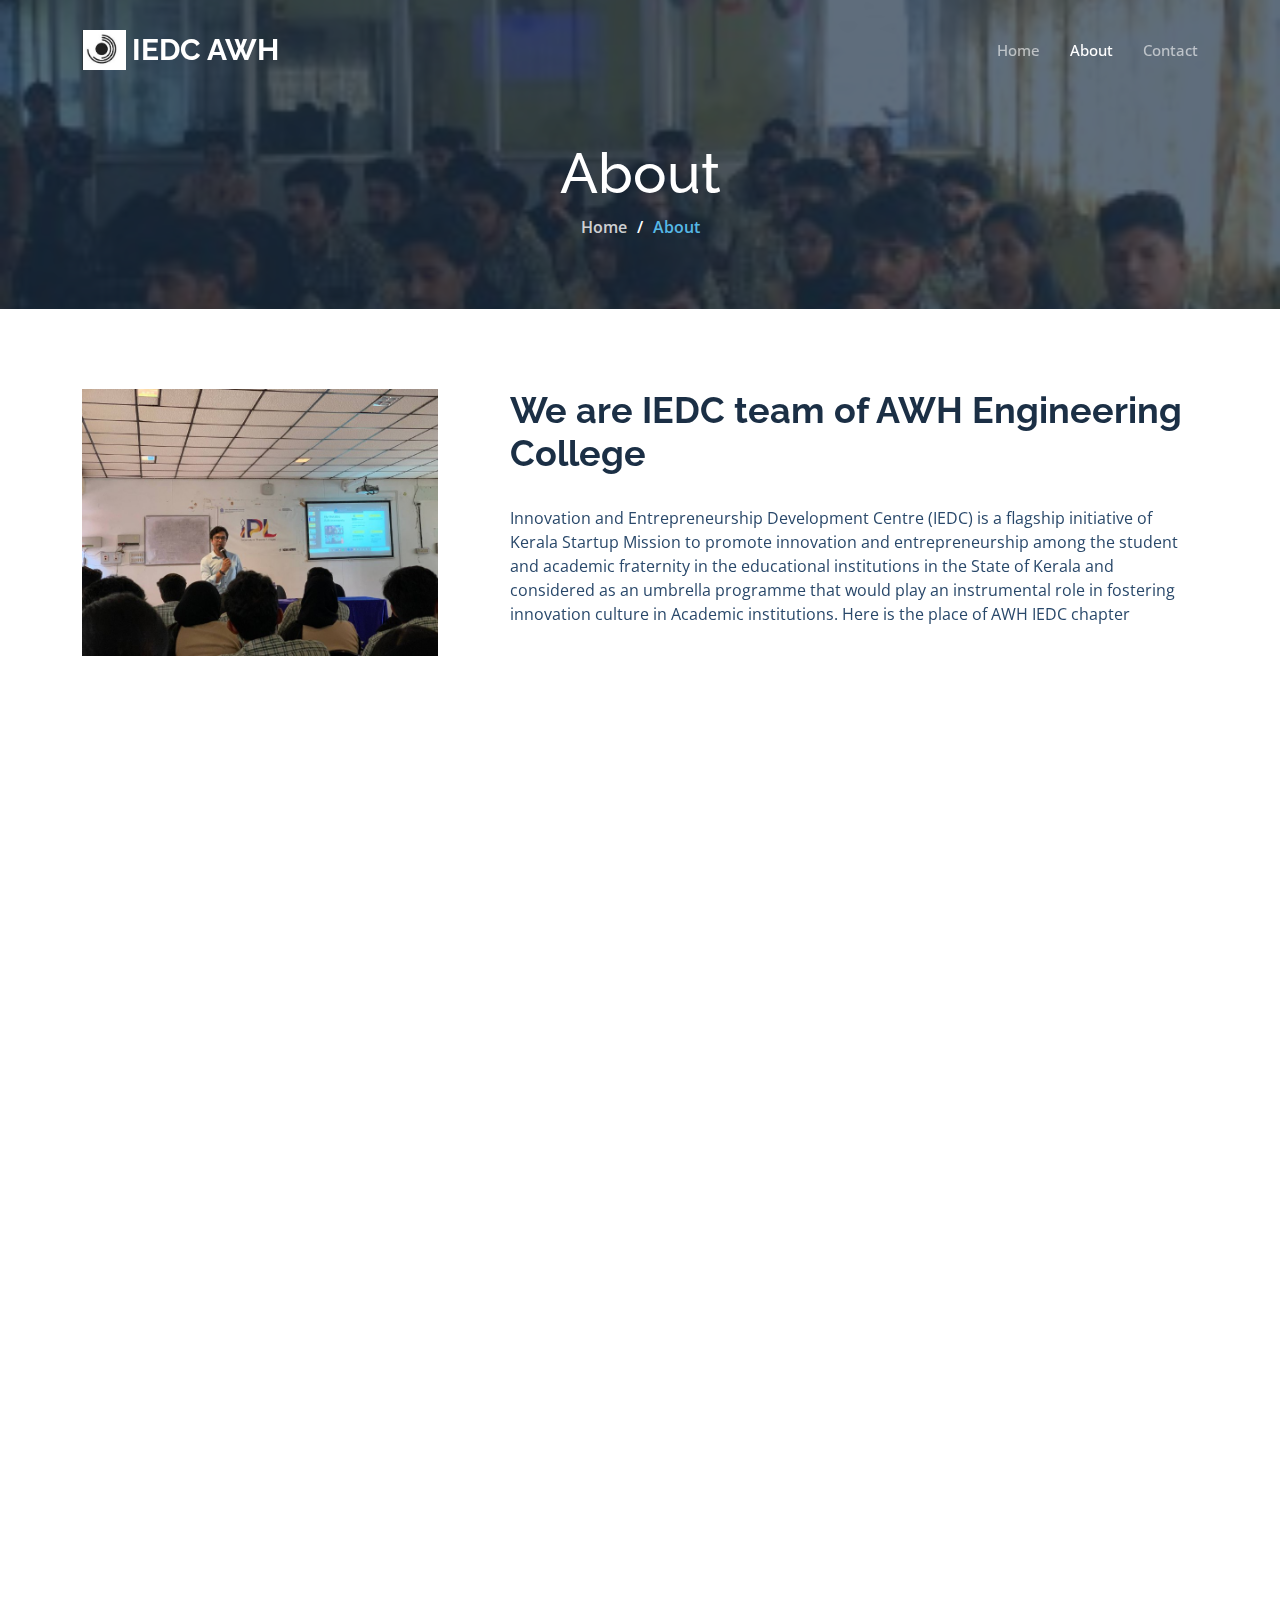
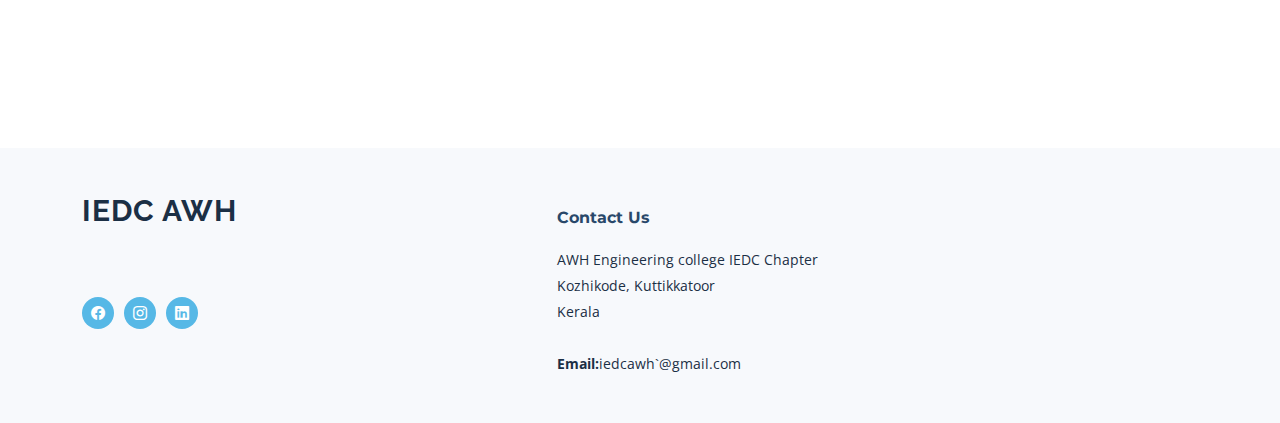
==== commit 22f008f7: "CMO Details added" ====
--- a/about.html
+++ b/about.html
@@ -306,9 +306,9 @@
           <div class="col-lg-3 col-md-6" data-aos="fade-up" data-aos-delay="300">
             <div class="team-member">
               <div class="member-img">
-                <img src="assets/img/team/Avatar.jpeg" class="img-fluid" alt="">
-                <div class="social">
-                  <a href=""><i class="bi bi-twitter"></i></a>
+                <img src="assets/img/team/CMO.jpg" class="img-fluid" alt="">
+                <div class="social">
+                  <a target="_blank" href=https://twitter.com/Musafir__khan?t=S2F_WXRs0wTxWxY-bqTH_Q&s=08""><i class="bi bi-twitter"></i></a>
                   <a href=""><i class="bi bi-facebook"></i></a>
                   <a target="_blank" href="https://www.instagram.com/musafir__khan"><i class="bi bi-instagram"></i></a>
                   <a href=""><i class="bi bi-linkedin"></i></a>
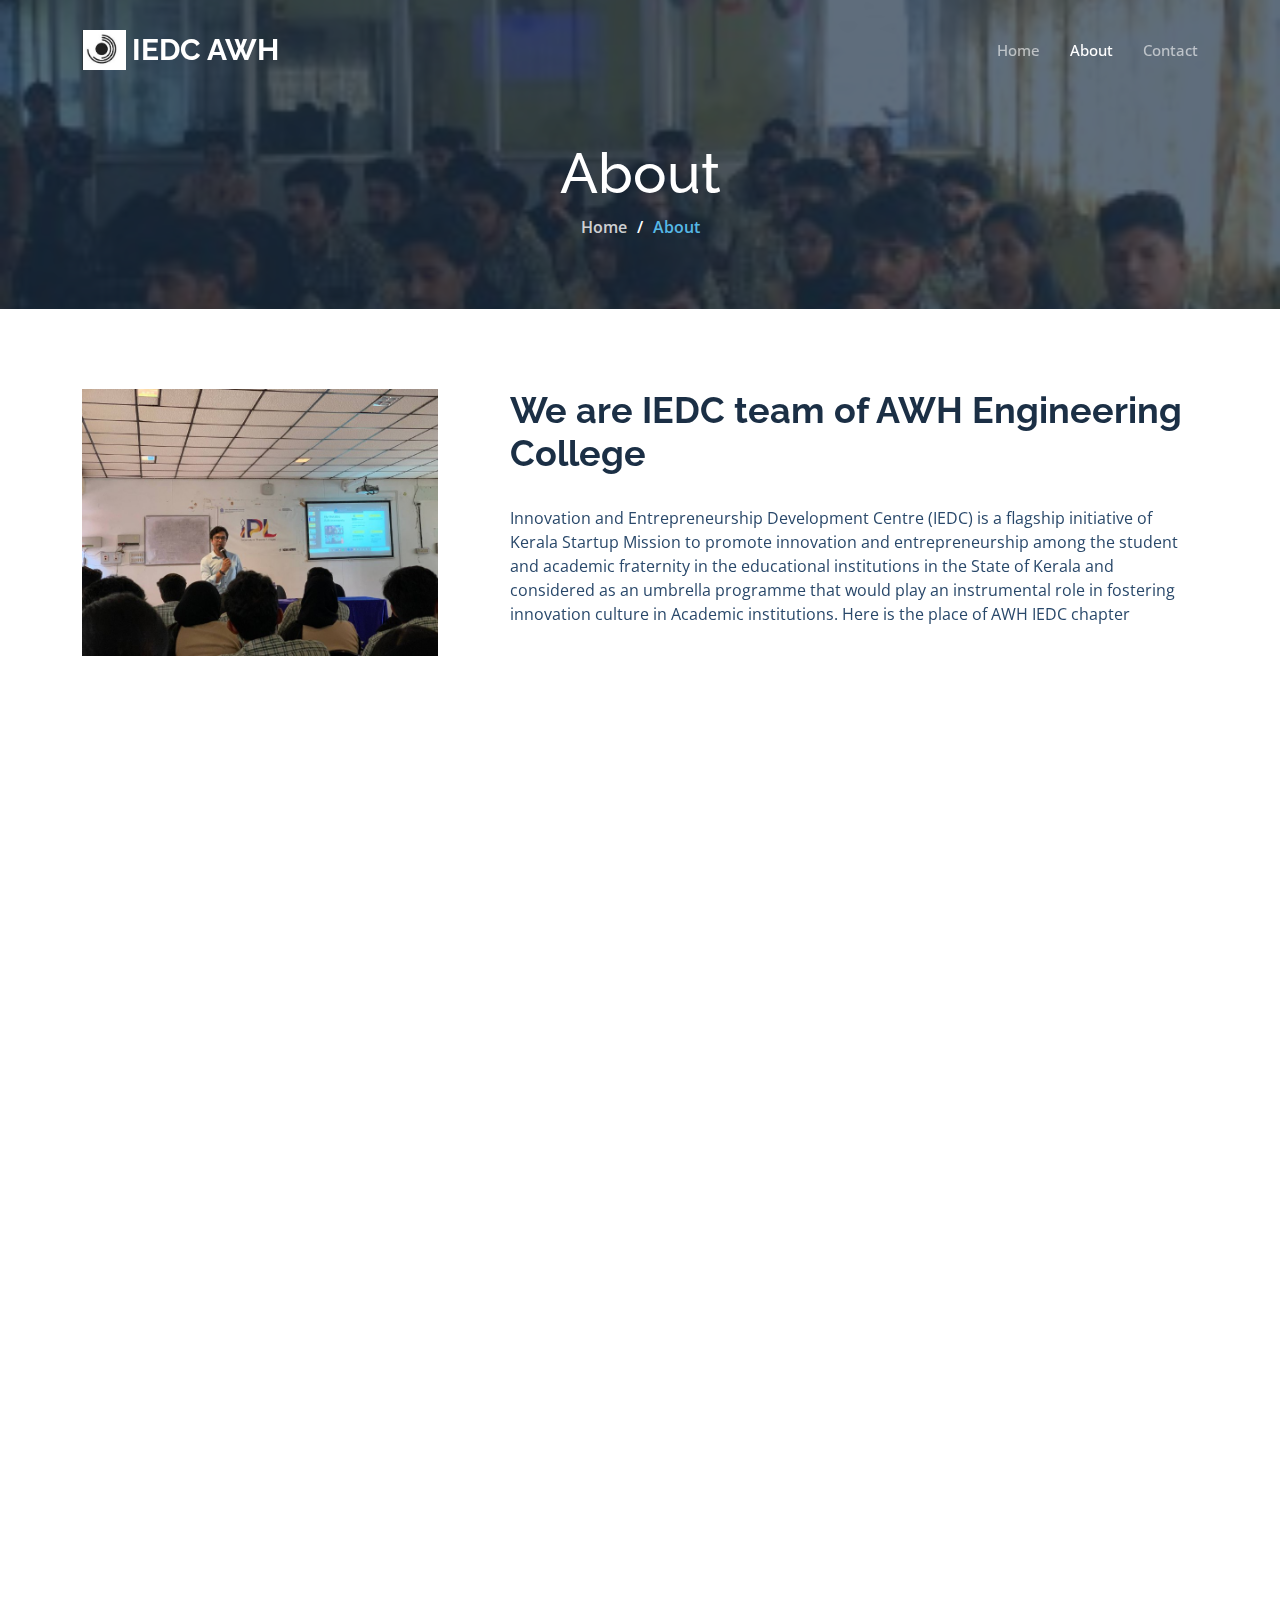
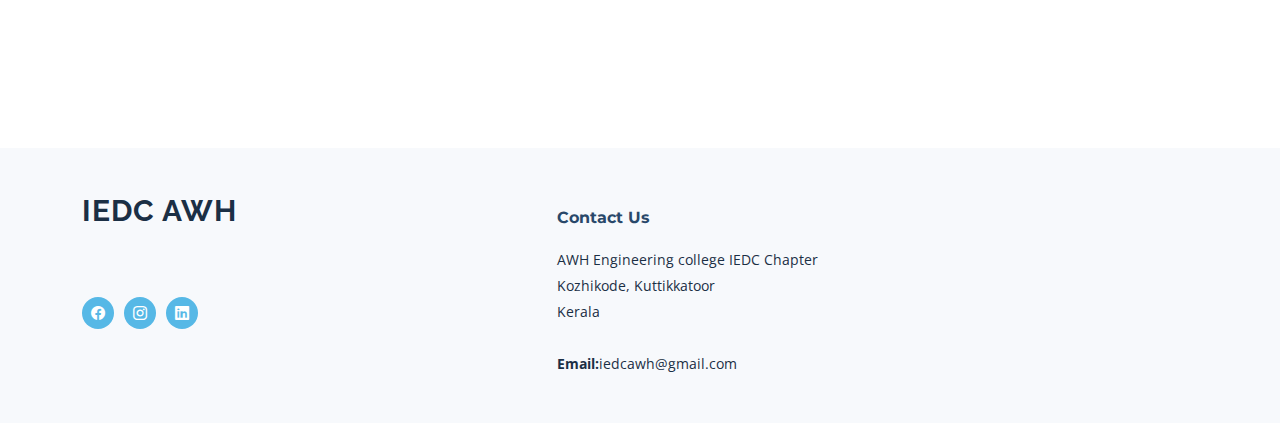
==== commit 0b8f582b: "Minor update" ====
--- a/about.html
+++ b/about.html
@@ -430,7 +430,7 @@
               AWH Engineering college IEDC Chapter<br>
               Kozhikode, Kuttikkatoor<br>
               Kerala <br><br>
-              <strong>Email:</strong>iedcawh`@gmail.com<br>
+              <strong>Email:</strong>iedcawh@gmail.com<br>
             </p>
 
           </div>
